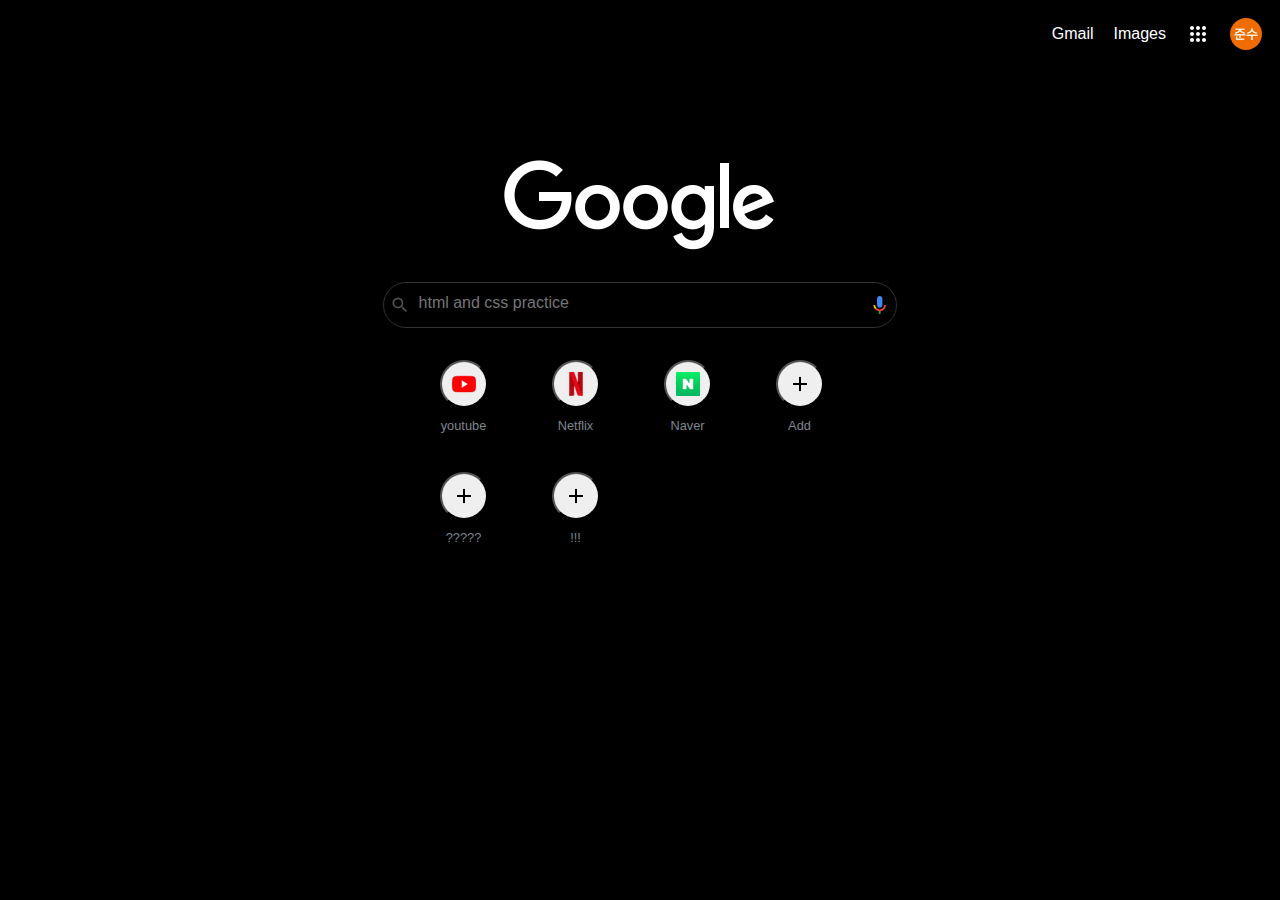
==== index.html @ aa6169b3 "add-newtile" ====
<script>
    function searchData(){
        var inputValue = document.getElementById('inputValue').value;
        window.location = "https://www.google.com/search?q=" + inputValue;
        
    }
</script>

<!DOCTYPE html>
<html>
    <head>
        <link rel="stylesheet" href="google-web.css" type="text/css">
    </head>

    <body> 
        <nav style="
            display: flex;
            flex-direction: row;
            align-content: center;
            justify-content: flex-end;
            align-items: center;
            flex-wrap: nowrap;
            overflow:hidden;
            "
        >
            <div class = "nav-link">Gmail</div>
            <div class = "nav-link">Images</div>
            <div class="nav-img" style="width:24px; height:24px;">
                <svg 
                    class="gb_Ve" 
                    focusable="false" 
                    viewBox="0 0 24 24" 
                    style="width:24px; height:24px;"
                    >
                        <path fill="white" 
                        d="M6,8c1.1,0 2,-0.9 2,-2s-0.9,-2 -2,-2 -2,0.9 -2,2 0.9,2 2,2zM12,20c1.1,0 2,-0.9 2,-2s-0.9,-2 -2,-2 -2,0.9 -2,2 0.9,2 2,2zM6,20c1.1,0 2,-0.9 2,-2s-0.9,-2 -2,-2 -2,0.9 -2,2 0.9,2 2,2zM6,14c1.1,0 2,-0.9 2,-2s-0.9,-2 -2,-2 -2,0.9 -2,2 0.9,2 2,2zM12,14c1.1,0 2,-0.9 2,-2s-0.9,-2 -2,-2 -2,0.9 -2,2 0.9,2 2,2zM16,6c0,1.1 0.9,2 2,2s2,-0.9 2,-2 -0.9,-2 -2,-2 -2,0.9 -2,2zM12,8c1.1,0 2,-0.9 2,-2s-0.9,-2 -2,-2 -2,0.9 -2,2 0.9,2 2,2zM18,14c1.1,0 2,-0.9 2,-2s-0.9,-2 -2,-2 -2,0.9 -2,2 0.9,2 2,2zM18,20c1.1,0 2,-0.9 2,-2s-0.9,-2 -2,-2 -2,0.9 -2,2 0.9,2 2,2z">
                        </path>
                </svg>
            </div>
            <div class="nav-img" style="width:32px; height:32px;" onclick="window.open('https://github.com/0129jonsu')">
                <img style="width:32px; height:32px; border-radius:50%;" src="google-image\google-profile.png" alt="" >
            </div>
        </nav>

        <div>
            <div style="
                display: flex;
                flex-direction: column;
                flex-wrap: nowrap;
                align-content: center;
                align-items: center;
                justify-content: center;
                "
                >
                <!-- logo -->
                <div style="margin-top:100px">
                    <img src="google-image\google-logo.png" alt="" style="filter:brightness(0) invert(1); ">
                </div>
                <!-- search bar -->
                <div class="search-bar"
                    style="
                    display:flex;
                    border: 1px solid #303134;
                    border-radius: 80px;
                    width:500px;
                    padding: 6px;
                    margin-top:30px;
                    margin-bottom: 16px;
                    "
                    >
                    <!-- search button -->
                    <div style="display:flex; width:32px; height:32px">
                        <svg 
                            focusable="false" 
                            xmlns="http://www.w3.org/2000/svg" 
                            viewBox="0 0 24 24"
                            style="
                            width:20px;
                            "
                        >
                            <path 
                                fill="#515151"
                                d="M15.5 14h-.79l-.28-.27A6.471 6.471 0 0 0 16 9.5 6.5 6.5 0 1 0 9.5 16c1.61 0 3.09-.59 4.23-1.57l.27.28v.79l5 4.99L20.49 19l-4.99-5zm-6 0C7.01 14 5 11.99 5 9.5S7.01 5 9.5 5 14 7.01 14 9.5 11.99 14 9.5 14z">
                            </path>
                        </svg>
                    </div>
                    <div style="width:100%">
                        <input type="text" 
                        name="inputValue"
                        id="inputValue"
                        style="width:100%;"
                        placeholder="html and css practice"
                        onchange="inputValueChange()";
                        onkeyup="if(window.event.keyCode==13){searchData();}"
                        >
                    </div>
                    <!-- voice search button -->
                    <svg 
                        class="goxjub" 
                        focusable="false" 
                        viewBox="0 0 24 24"
                        style="
                        width:24px;
                        padding-left:4px;
                        "
                        xmlns="http://www.w3.org/2000/svg">
                        <path 
                            fill="#4285f4" 
                            d="m12 15c1.66 0 3-1.31 3-2.97v-7.02c0-1.66-1.34-3.01-3-3.01s-3 1.34-3 3.01v7.02c0 1.66 1.34 2.97 3 2.97z">
                        </path>
                        <path 
                            fill="#34a853" 
                            d="m11 18.08h2v3.92h-2z">
                        </path>
                        <path 
                            fill="#fbbc04" 
                            d="m7.05 16.87c-1.27-1.33-2.05-2.83-2.05-4.87h2c0 1.45 0.56 2.42 1.47 3.38v0.32l-1.15 1.18z">
                        </path>
                        <path 
                            fill="#ea4335" 
                            d="m12 16.93a4.97 5.25 0 0 1 -3.54 -1.55l-1.41 1.49c1.26 1.34 3.02 2.13 4.95 2.13 3.87 0 6.99-2.92 6.99-7h-1.99c0 2.92-2.24 4.93-5 4.93z">
                        </path>
                    </svg>
                </div>
                <!-- bottons -->
                <div class="buttons">
                    <div class="tile"style="display:flex" onclick="window.open('https://www.youtube.com')">
                        <div class="tile-u" >
                            <button class="button-shape">
                                <img src="google-image\google-youtube.png">
                            </button>
                            <svg class="button-more" xmlns="http://www.w3.org/2000/svg" width="24" height="24" fill="#ffffff" ><path d="M12 8c1.1 0 2-.9 2-2s-.9-2-2-2-2 .9-2 2 .9 2 2 2zm0 2c-1.1 0-2 .9-2 2s.9 2 2 2 2-.9 2-2-.9-2-2-2zm0 6c-1.1 0-2 .9-2 2s.9 2 2 2 2-.9 2-2-.9-2-2-2z">
                            </svg>
                        </div>
                        <div class="tile-text">
                            <spen>youtube</spen>
                        </div>   
                    </div>
                    <div class="tile"style="display:flex" onclick="window.open('https://www.netflix.com/kr/')">
                        <div class="tile-u">
                            <button class="button-shape">
                                <img src="google-image\google-netflix.png">
                            </button>
                            <svg class="button-more" xmlns="http://www.w3.org/2000/svg" width="24" height="24" fill="#ffffff" ><path d="M12 8c1.1 0 2-.9 2-2s-.9-2-2-2-2 .9-2 2 .9 2 2 2zm0 2c-1.1 0-2 .9-2 2s.9 2 2 2 2-.9 2-2-.9-2-2-2zm0 6c-1.1 0-2 .9-2 2s.9 2 2 2 2-.9 2-2-.9-2-2-2z">
                            </svg>
                        </div>
                        <div class="tile-text">
                            <spen>Netflix</spen>
                        </div>   
                    </div>
                    <div class="tile"style="display:flex" onclick="window.open('https://www.naver.com')">
                        <div class="tile-u">
                            <button class="button-shape">
                                <img src="google-image\google-naver.png">
                            </button>
                            <svg class="button-more" xmlns="http://www.w3.org/2000/svg" width="24" height="24" fill="#ffffff" ><path d="M12 8c1.1 0 2-.9 2-2s-.9-2-2-2-2 .9-2 2 .9 2 2 2zm0 2c-1.1 0-2 .9-2 2s.9 2 2 2 2-.9 2-2-.9-2-2-2zm0 6c-1.1 0-2 .9-2 2s.9 2 2 2 2-.9 2-2-.9-2-2-2z">
                            </svg>
                        </div>
                        <div class="tile-text">
                            <spen>Naver</spen>
                        </div>   
                    </div>
                    <div class="tile"style="display:flex">
                        <div class="tile-u">
                            <button class="button-shape">
                                <svg xmlns="http://www.w3.org/2000/svg" width="24" height="24">
                                    <path d="M19 13h-6v6h-2v-6H5v-2h6V5h2v6h6v2z"/><path d="M0 0h24v24H0z" fill="none"/>
                                </svg>
                            </button>
                            <svg class="button-more" xmlns="http://www.w3.org/2000/svg" width="24" height="24" fill="#ffffff" ><path d="M12 8c1.1 0 2-.9 2-2s-.9-2-2-2-2 .9-2 2 .9 2 2 2zm0 2c-1.1 0-2 .9-2 2s.9 2 2 2 2-.9 2-2-.9-2-2-2zm0 6c-1.1 0-2 .9-2 2s.9 2 2 2 2-.9 2-2-.9-2-2-2z">
                            </svg>
                        </div>
                        <div class="tile-text">
                            <spen>Add</spen>
                        </div>   
                    </div>
                    <div class="tile"style="display:flex">
                        <div class="tile-u">
                            <button class="button-shape">
                                <svg xmlns="http://www.w3.org/2000/svg" width="24" height="24">
                                    <path d="M19 13h-6v6h-2v-6H5v-2h6V5h2v6h6v2z"/><path d="M0 0h24v24H0z" fill="none"/>
                                </svg>
                            </button>
                            <svg class="button-more" xmlns="http://www.w3.org/2000/svg" width="24" height="24" fill="#ffffff" ><path d="M12 8c1.1 0 2-.9 2-2s-.9-2-2-2-2 .9-2 2 .9 2 2 2zm0 2c-1.1 0-2 .9-2 2s.9 2 2 2 2-.9 2-2-.9-2-2-2zm0 6c-1.1 0-2 .9-2 2s.9 2 2 2 2-.9 2-2-.9-2-2-2z">
                            </svg>
                        </div>
                        <div class="tile-text">
                            <spen>?????</spen>
                        </div>   
                    </div>
                    <div class="tile"style="display:flex">
                        <div class="tile-u">
                            <button class="button-shape">
                                <svg xmlns="http://www.w3.org/2000/svg" width="24" height="24">
                                    <path d="M19 13h-6v6h-2v-6H5v-2h6V5h2v6h6v2z"/><path d="M0 0h24v24H0z" fill="none"/>
                                </svg>
                            </button>
                            <svg class="button-more" xmlns="http://www.w3.org/2000/svg" width="24" height="24" fill="#ffffff" ><path d="M12 8c1.1 0 2-.9 2-2s-.9-2-2-2-2 .9-2 2 .9 2 2 2zm0 2c-1.1 0-2 .9-2 2s.9 2 2 2 2-.9 2-2-.9-2-2-2zm0 6c-1.1 0-2 .9-2 2s.9 2 2 2 2-.9 2-2-.9-2-2-2z">
                            </svg>
                        </div>
                        <div class="tile-text">
                            <spen>!!!</spen>
                        </div>   
                    </div>
                </div>
            </div>
        </div>
    </body>
</html>
</html>
---- google-web.css ----
body{
    background-color: black;
    color:white;
    font-family: Roboto, 'Segoe UI',Arial,'Malgun Gothic',Gulim ,sans-serif;
}
.nav-link:hover{
    text-decoration: underline;
    cursor: pointer;
}
nav div{
    padding:6px;
    margin:4px;
}
.ndoc:hover{
    background-color: gray;
}
.nav-img:hover{
    background-color: rgb(18 18 19);
    border-radius: 50%;
    cursor: pointer;
}
input{
    all:unset;
    color: white;
    padding-top:5px;
    padding-bottom:5px;
}
.search-bar:hover{
    background-color: #303134;
}
.button-shape{
    display: flex;
    justify-content: center;
    align-items: center;
    width: 48px;
    height: 48px;
    border-radius: 50%;
    margin-top:16px;
}
.button-shape:hover{
    cursor: pointer;
}
.button-more{
    width:28px;
    height:28px;
    margin-top:4px;
    margin-bottom:4px;
    margin-right:2px;
    margin-left: 2px;
    opacity: 0;
    transition: 0.3s;
}
.button-more:hover{
    opacity: 1;
    background-color: #303134;
    border-radius: 50%;
}
.tile{
    height:112px;
    width:112px;
    border-radius: 3%;
    align-items: center;
    flex-direction: column;
}
.tile-u{
    height:64px ;
    width:112px;
    border-radius: 3%;
    
    display:flex;
    justify-content: flex-end;
}
.tile:hover{
    background-color: rgb(18 18 19);
    cursor: pointer;
}
.tile-text{
    color:rgb(125 134 142);
    font-size: 0.8rem;
    text-align: center;
    width: 88px;
    height: 32px;
    padding-right:8px;
    padding-left:8px;
    padding-top:2px;
    padding-bottom: 2px;
    margin-top: 8px;
}
.buttons{
    display:flex;
    flex-wrap: wrap;
    width: 465px;
}
.popup{
    position: fixed;
    top: 0;
    left: 0;
    width: 100%;
    height: 100vh;
    background-color: rgba(0, 0, 0, 0.3);
    z-index: 1000;

    z-index: -1;
    opacity: 0;
}
@media(max-width:670px){
    .search-bar{
        width:450px !important;
    }
}
@media(max-width:560px){
    .search-bar{
        width:337px !important;
    }
    .buttons{
        width:353px;
    }
}
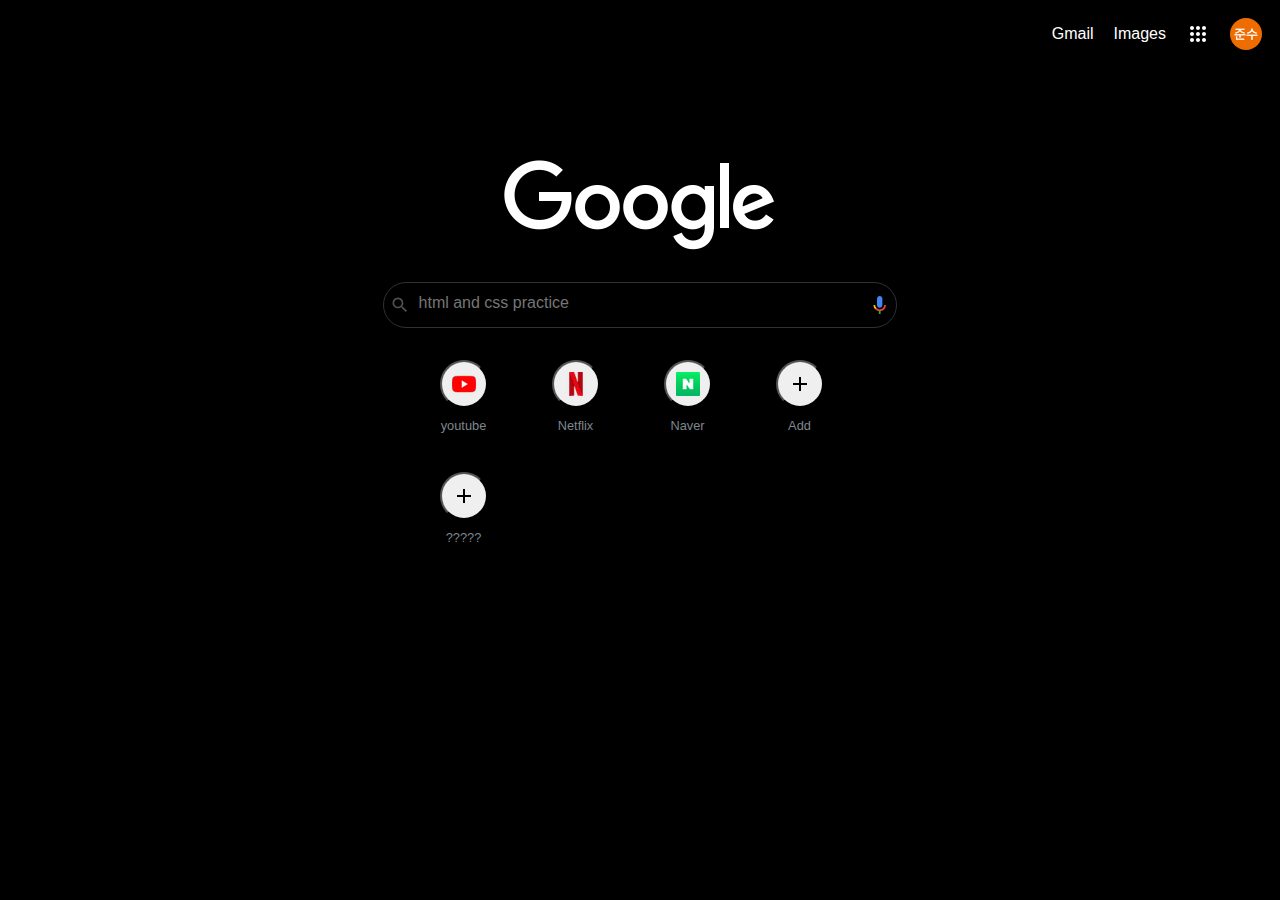
==== commit 62a103f4: "mastmast" ====
--- a/index.html
+++ b/index.html
@@ -188,20 +188,6 @@
                             <spen>?????</spen>
                         </div>   
                     </div>
-                    <div class="tile"style="display:flex">
-                        <div class="tile-u">
-                            <button class="button-shape">
-                                <svg xmlns="http://www.w3.org/2000/svg" width="24" height="24">
-                                    <path d="M19 13h-6v6h-2v-6H5v-2h6V5h2v6h6v2z"/><path d="M0 0h24v24H0z" fill="none"/>
-                                </svg>
-                            </button>
-                            <svg class="button-more" xmlns="http://www.w3.org/2000/svg" width="24" height="24" fill="#ffffff" ><path d="M12 8c1.1 0 2-.9 2-2s-.9-2-2-2-2 .9-2 2 .9 2 2 2zm0 2c-1.1 0-2 .9-2 2s.9 2 2 2 2-.9 2-2-.9-2-2-2zm0 6c-1.1 0-2 .9-2 2s.9 2 2 2 2-.9 2-2-.9-2-2-2z">
-                            </svg>
-                        </div>
-                        <div class="tile-text">
-                            <spen>!!!</spen>
-                        </div>   
-                    </div>
                 </div>
             </div>
         </div>
--- a/google-web.css
+++ b/google-web.css
@@ -105,7 +105,7 @@
 }
 @media(max-width:670px){
     .search-bar{
-        width:450px !important;
+        width:449px !important;
     }
 }
 @media(max-width:560px){
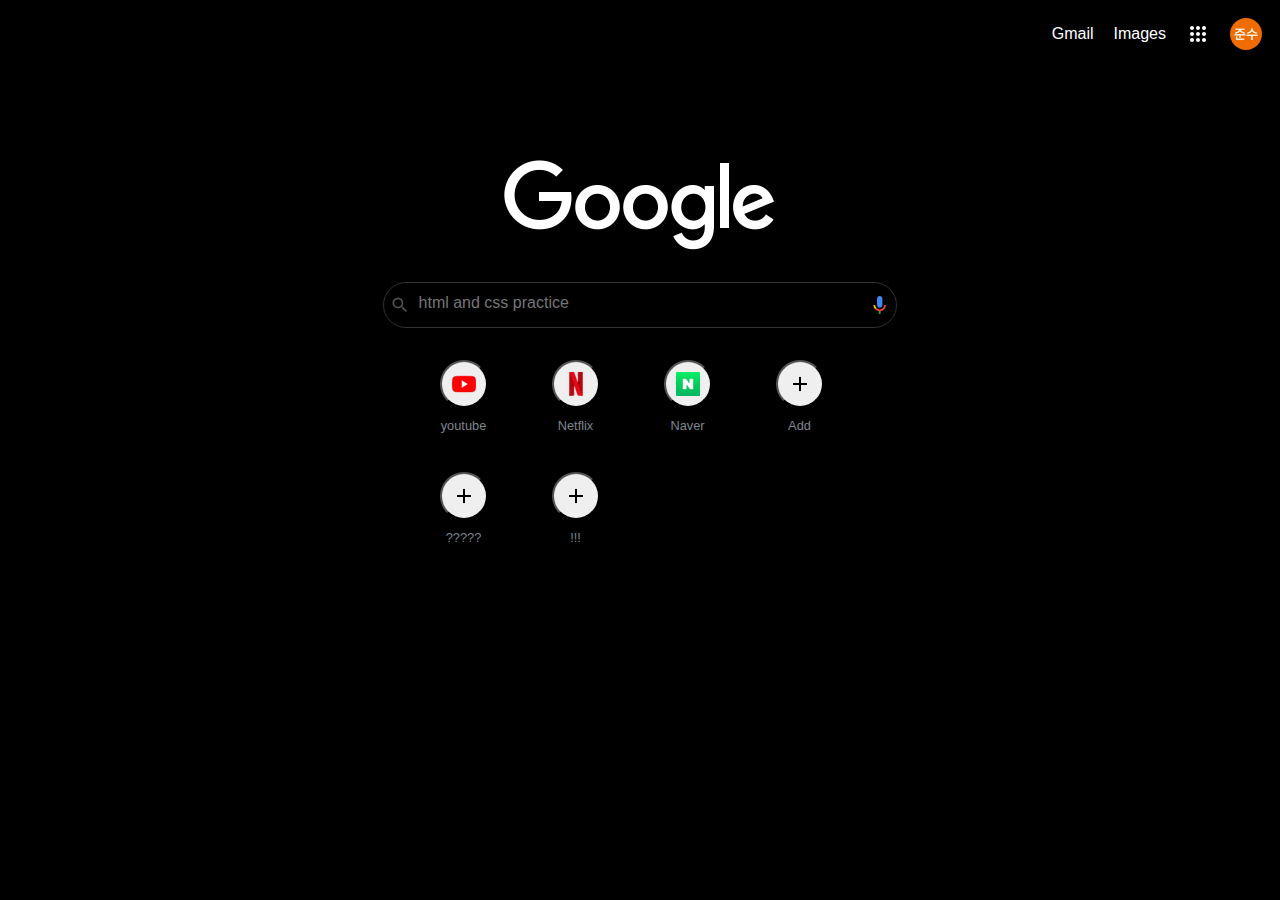
==== commit 0cef79e3: "er1.2" ====
--- a/index.html
+++ b/index.html
@@ -188,6 +188,20 @@
                             <spen>?????</spen>
                         </div>   
                     </div>
+                    <div class="tile"style="display:flex">
+                        <div class="tile-u">
+                            <button class="button-shape">
+                                <svg xmlns="http://www.w3.org/2000/svg" width="24" height="24">
+                                    <path d="M19 13h-6v6h-2v-6H5v-2h6V5h2v6h6v2z"/><path d="M0 0h24v24H0z" fill="none"/>
+                                </svg>
+                            </button>
+                            <svg class="button-more" xmlns="http://www.w3.org/2000/svg" width="24" height="24" fill="#ffffff" ><path d="M12 8c1.1 0 2-.9 2-2s-.9-2-2-2-2 .9-2 2 .9 2 2 2zm0 2c-1.1 0-2 .9-2 2s.9 2 2 2 2-.9 2-2-.9-2-2-2zm0 6c-1.1 0-2 .9-2 2s.9 2 2 2 2-.9 2-2-.9-2-2-2z">
+                            </svg>
+                        </div>
+                        <div class="tile-text">
+                            <spen>!!!</spen>
+                        </div>   
+                    </div>
                 </div>
             </div>
         </div>
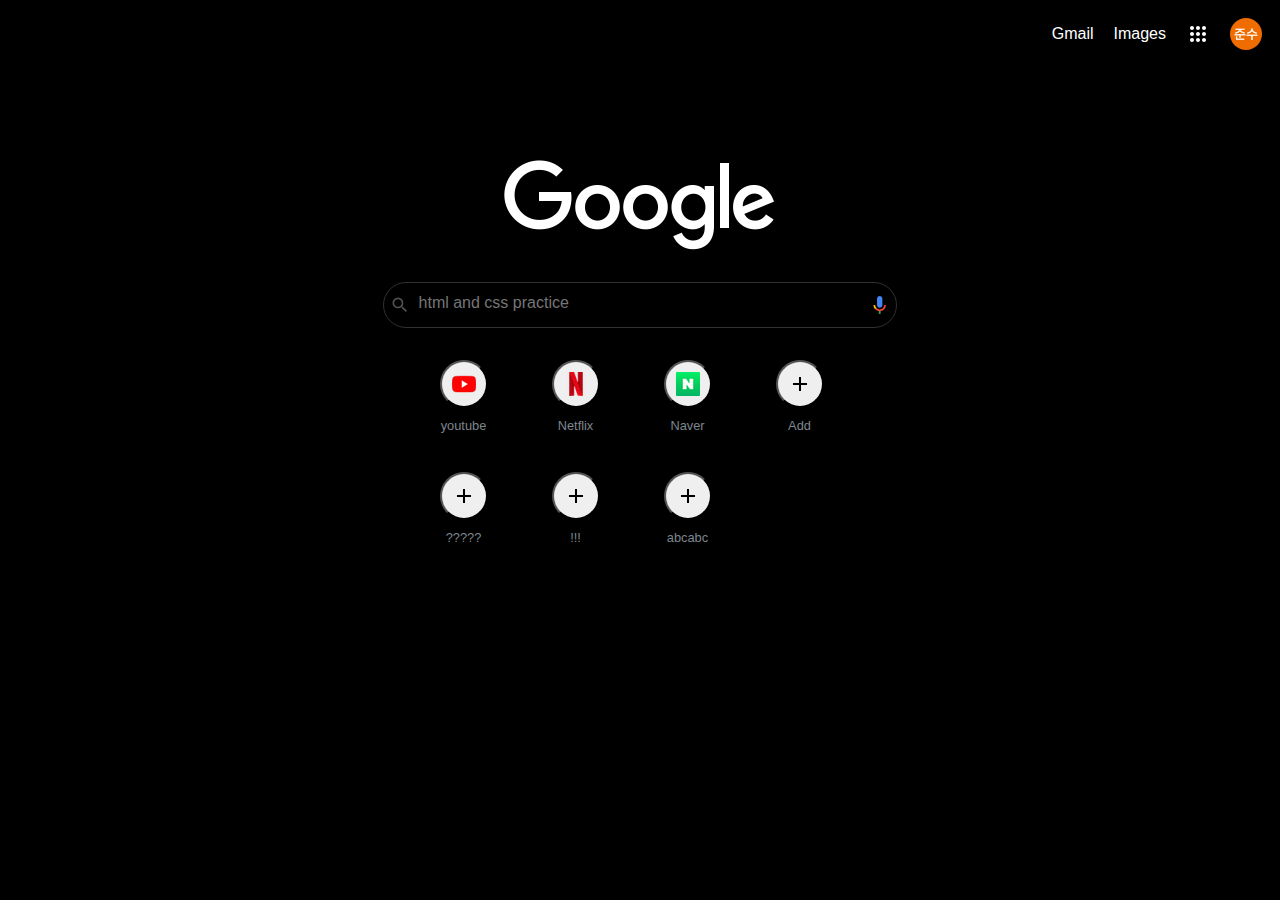
==== commit 282bf04b: "add newtile" ====
--- a/index.html
+++ b/index.html
@@ -202,6 +202,20 @@
                             <spen>!!!</spen>
                         </div>   
                     </div>
+                    <div class="tile"style="display:flex">
+                        <div class="tile-u">
+                            <button class="button-shape">
+                                <svg xmlns="http://www.w3.org/2000/svg" width="24" height="24">
+                                    <path d="M19 13h-6v6h-2v-6H5v-2h6V5h2v6h6v2z"/><path d="M0 0h24v24H0z" fill="none"/>
+                                </svg>
+                            </button>
+                            <svg class="button-more" xmlns="http://www.w3.org/2000/svg" width="24" height="24" fill="#ffffff" ><path d="M12 8c1.1 0 2-.9 2-2s-.9-2-2-2-2 .9-2 2 .9 2 2 2zm0 2c-1.1 0-2 .9-2 2s.9 2 2 2 2-.9 2-2-.9-2-2-2zm0 6c-1.1 0-2 .9-2 2s.9 2 2 2 2-.9 2-2-.9-2-2-2z">
+                            </svg>
+                        </div>
+                        <div class="tile-text">
+                            <spen>abcabc</spen>
+                        </div>   
+                    </div>
                 </div>
             </div>
         </div>
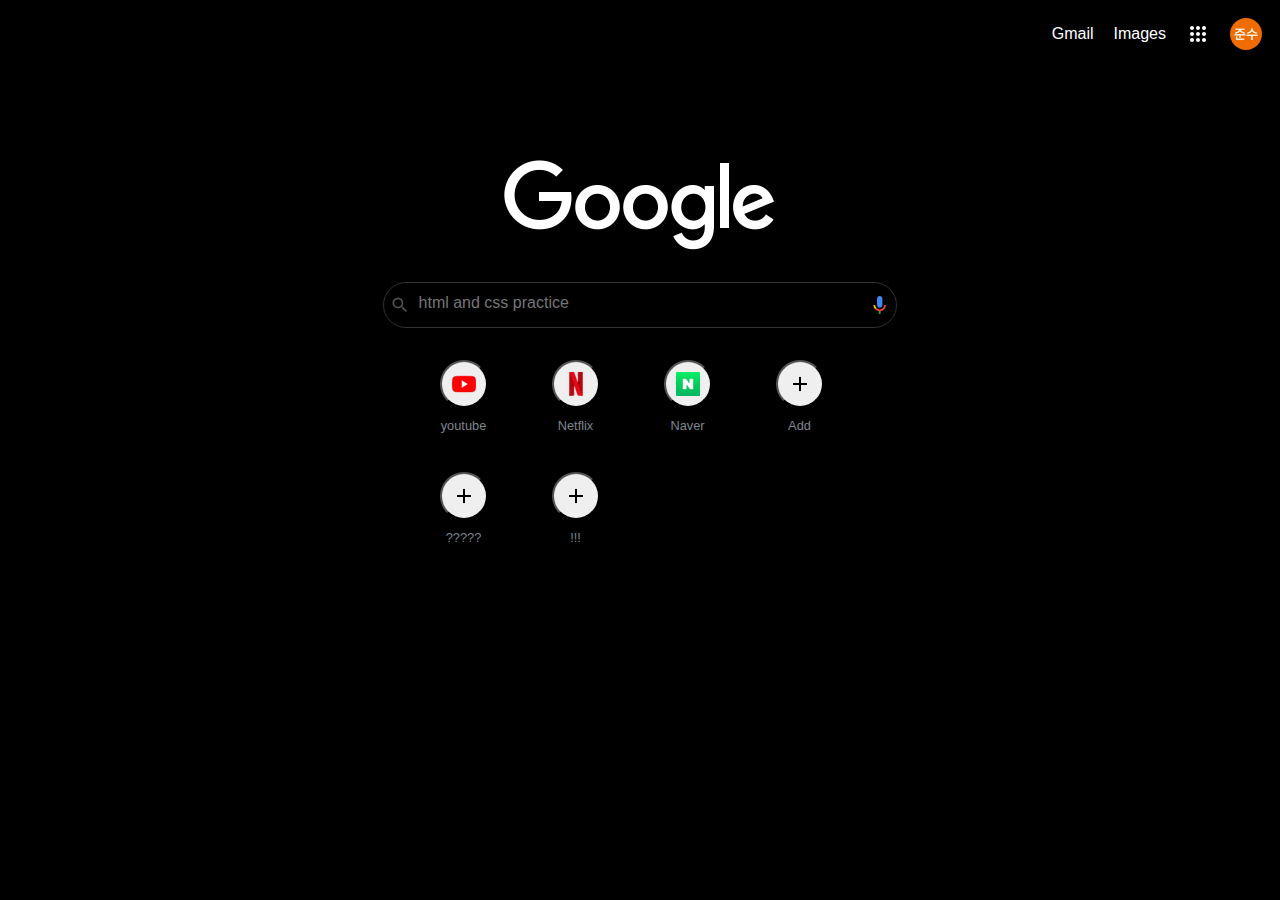
==== commit 802ed16a: "del tile" ====
--- a/index.html
+++ b/index.html
@@ -202,20 +202,6 @@
                             <spen>!!!</spen>
                         </div>   
                     </div>
-                    <div class="tile"style="display:flex">
-                        <div class="tile-u">
-                            <button class="button-shape">
-                                <svg xmlns="http://www.w3.org/2000/svg" width="24" height="24">
-                                    <path d="M19 13h-6v6h-2v-6H5v-2h6V5h2v6h6v2z"/><path d="M0 0h24v24H0z" fill="none"/>
-                                </svg>
-                            </button>
-                            <svg class="button-more" xmlns="http://www.w3.org/2000/svg" width="24" height="24" fill="#ffffff" ><path d="M12 8c1.1 0 2-.9 2-2s-.9-2-2-2-2 .9-2 2 .9 2 2 2zm0 2c-1.1 0-2 .9-2 2s.9 2 2 2 2-.9 2-2-.9-2-2-2zm0 6c-1.1 0-2 .9-2 2s.9 2 2 2 2-.9 2-2-.9-2-2-2z">
-                            </svg>
-                        </div>
-                        <div class="tile-text">
-                            <spen>abcabc</spen>
-                        </div>   
-                    </div>
                 </div>
             </div>
         </div>
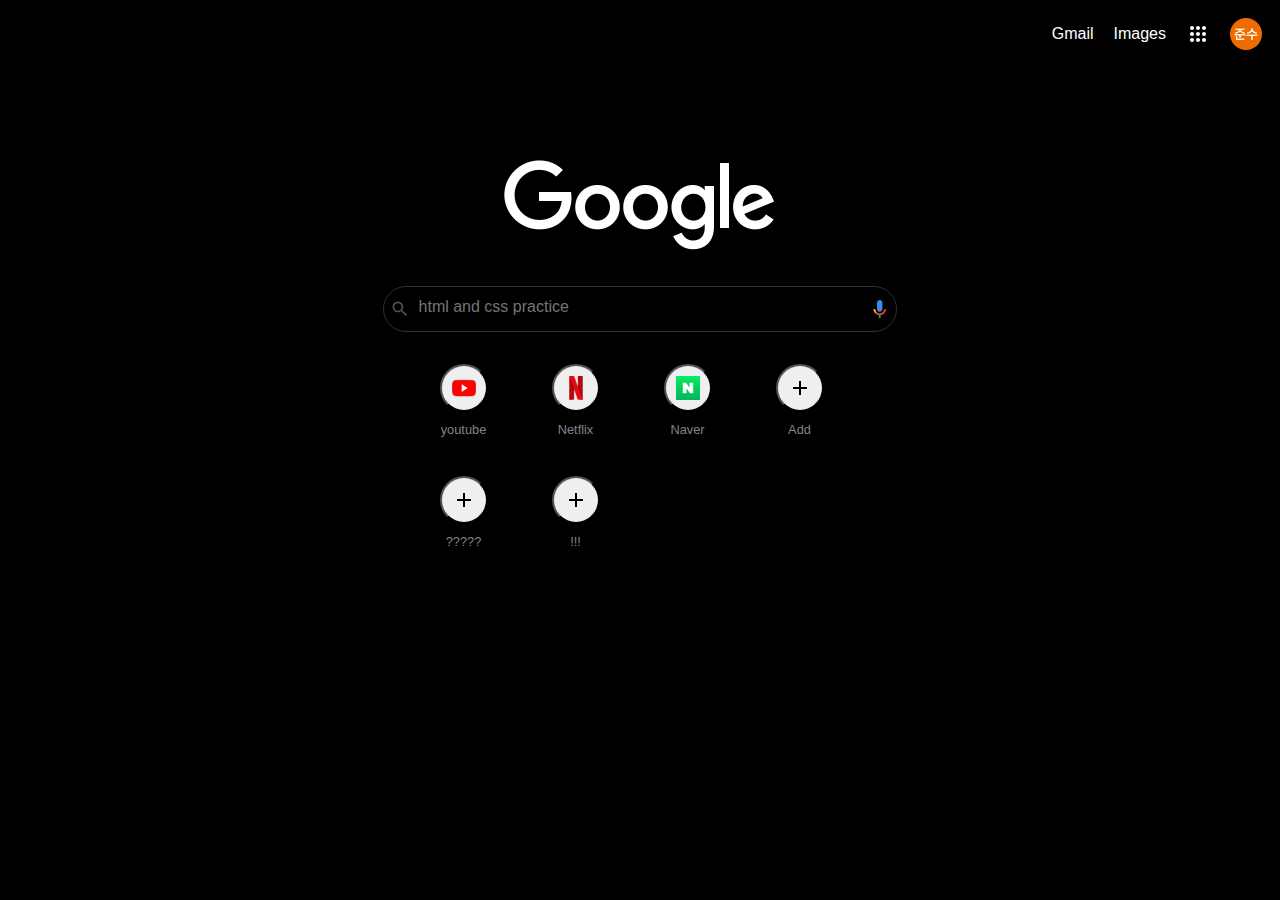
==== commit 82a14069: "js" ====
--- a/index.html
+++ b/index.html
@@ -1,15 +1,9 @@
-<script>
-    function searchData(){
-        var inputValue = document.getElementById('inputValue').value;
-        window.location = "https://www.google.com/search?q=" + inputValue;
-        
-    }
-</script>
-
 <!DOCTYPE html>
 <html>
     <head>
+        <meta charset="utf-8">
         <link rel="stylesheet" href="google-web.css" type="text/css">
+        <script src="google-web.js"></script>
     </head>
 
     <body> 
@@ -90,7 +84,6 @@
                         id="inputValue"
                         style="width:100%;"
                         placeholder="html and css practice"
-                        onchange="inputValueChange()";
                         onkeyup="if(window.event.keyCode==13){searchData();}"
                         >
                     </div>
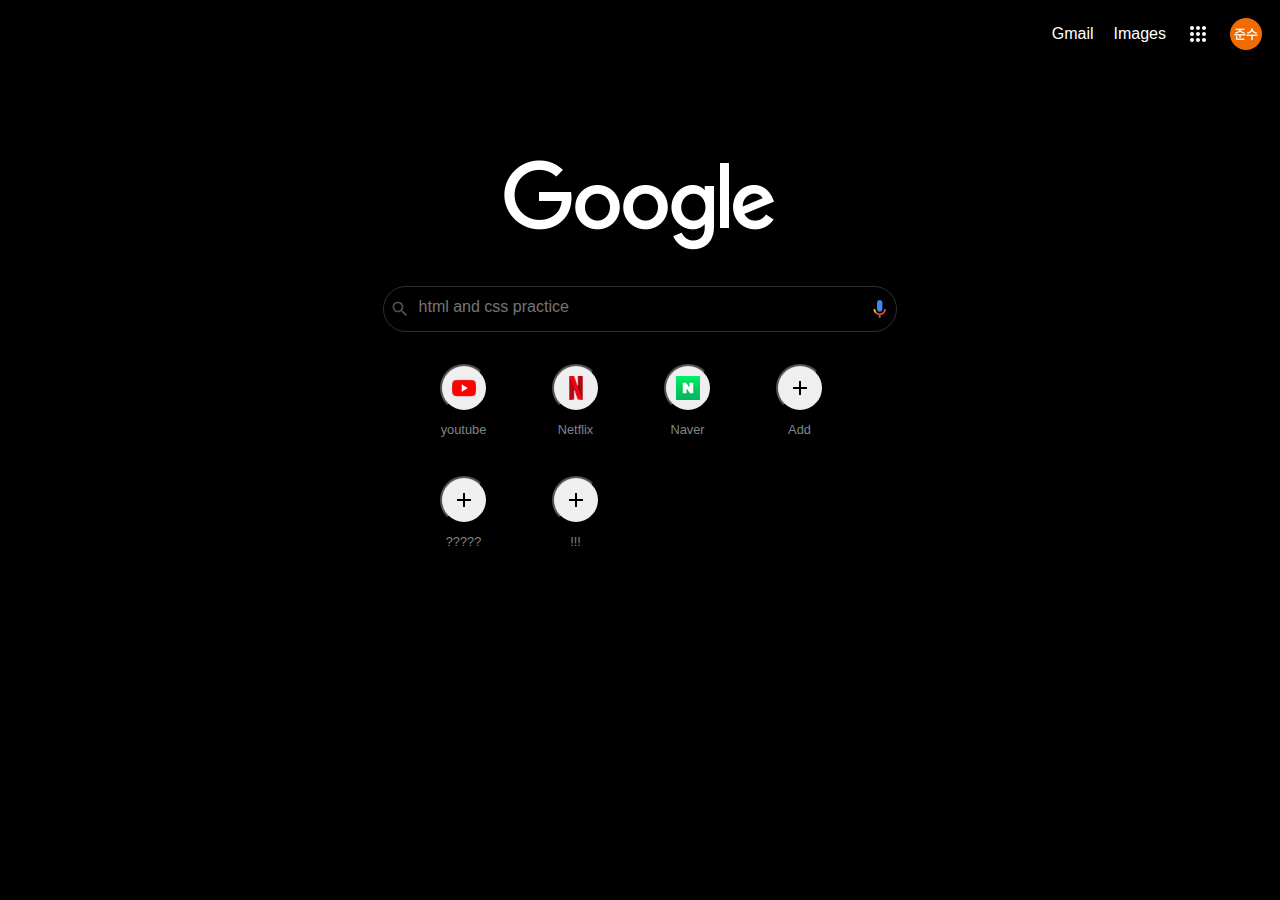
==== commit d7f8049e: "span" ====
--- a/index.html
+++ b/index.html
@@ -126,7 +126,7 @@
                             </svg>
                         </div>
                         <div class="tile-text">
-                            <spen>youtube</spen>
+                            <span>youtube</span>
                         </div>   
                     </div>
                     <div class="tile"style="display:flex" onclick="window.open('https://www.netflix.com/kr/')">
@@ -138,7 +138,7 @@
                             </svg>
                         </div>
                         <div class="tile-text">
-                            <spen>Netflix</spen>
+                            <span>Netflix</span>
                         </div>   
                     </div>
                     <div class="tile"style="display:flex" onclick="window.open('https://www.naver.com')">
@@ -150,7 +150,7 @@
                             </svg>
                         </div>
                         <div class="tile-text">
-                            <spen>Naver</spen>
+                            <span>Naver</span>
                         </div>   
                     </div>
                     <div class="tile"style="display:flex">
@@ -164,7 +164,7 @@
                             </svg>
                         </div>
                         <div class="tile-text">
-                            <spen>Add</spen>
+                            <span>Add</span>
                         </div>   
                     </div>
                     <div class="tile"style="display:flex">
@@ -178,7 +178,7 @@
                             </svg>
                         </div>
                         <div class="tile-text">
-                            <spen>?????</spen>
+                            <span>?????</span>
                         </div>   
                     </div>
                     <div class="tile"style="display:flex">
@@ -192,7 +192,8 @@
                             </svg>
                         </div>
                         <div class="tile-text">
-                            <spen>!!!</spen>
+
+                            <span>!!!</span>
                         </div>   
                     </div>
                 </div>
--- a/google-web.css
+++ b/google-web.css
@@ -105,7 +105,7 @@
 }
 @media(max-width:670px){
     .search-bar{
-        width:449px !important;
+        width:450px !important;
     }
 }
 @media(max-width:560px){
